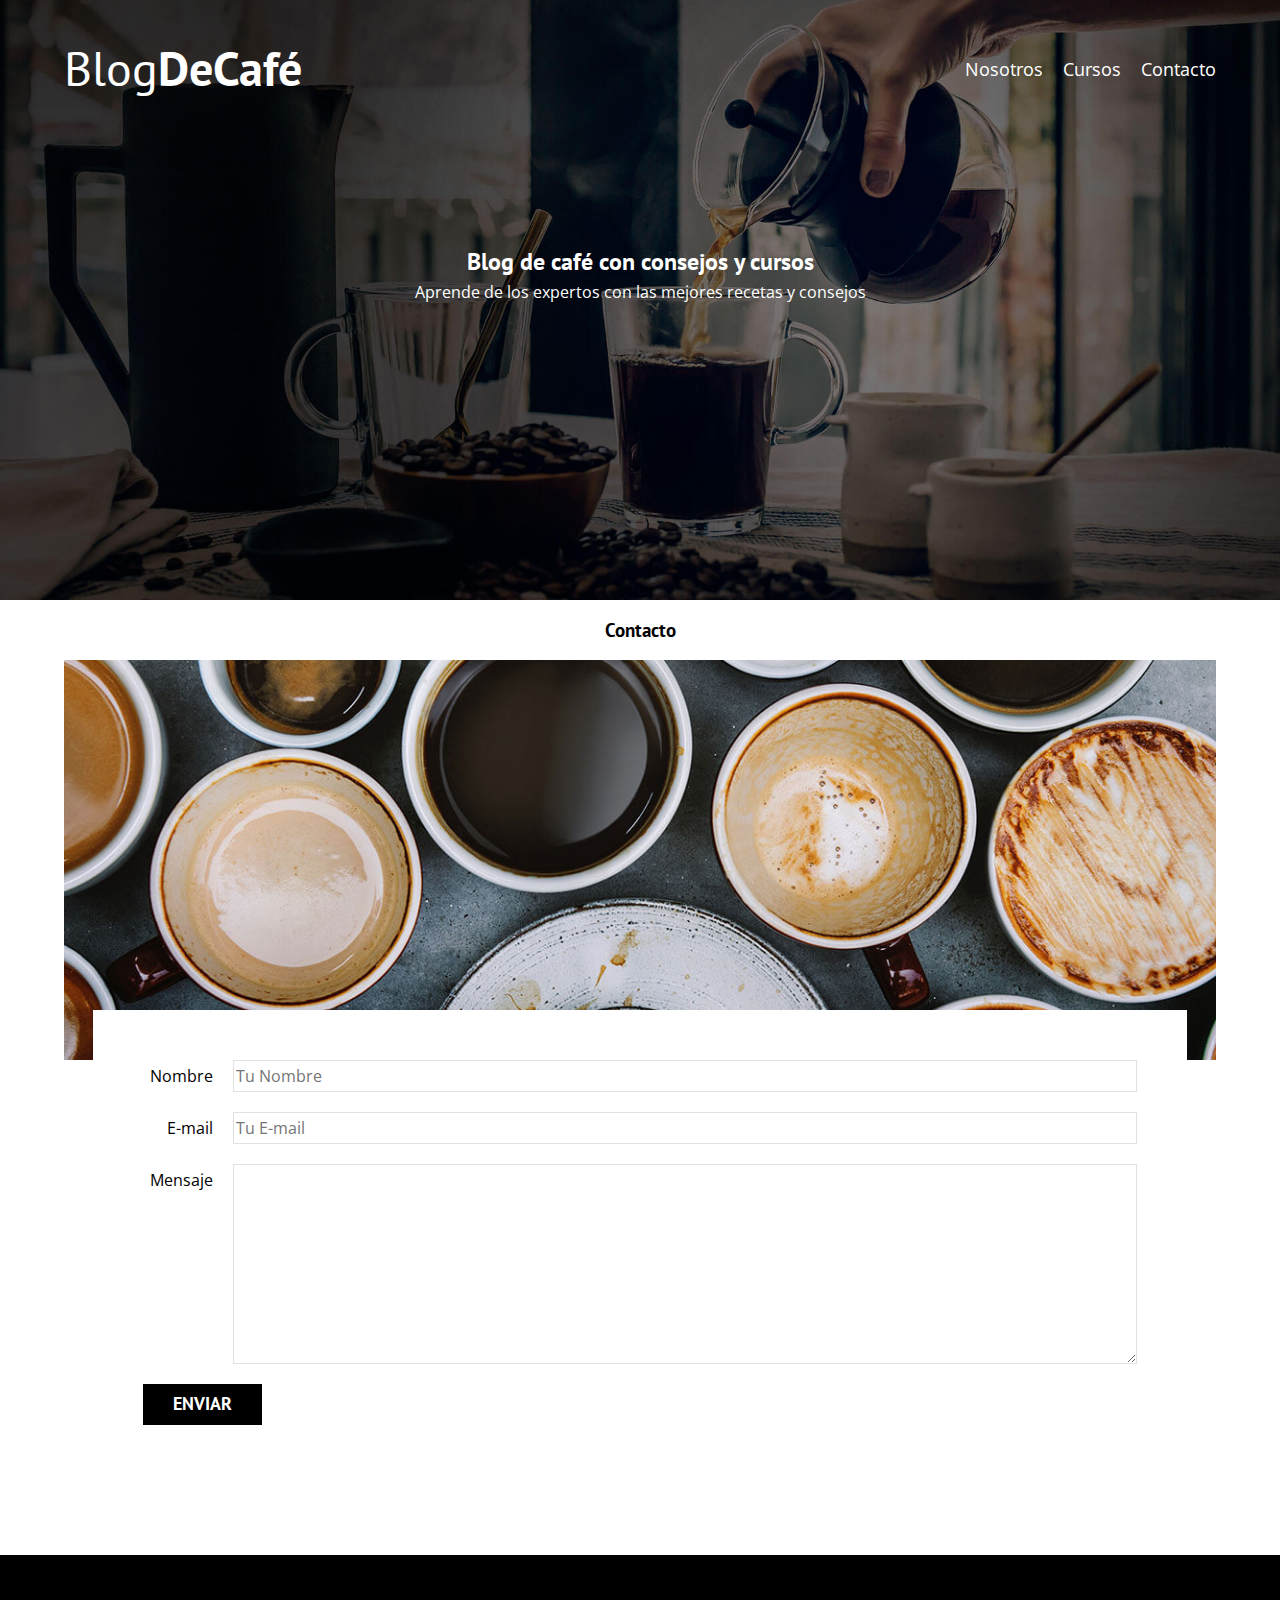
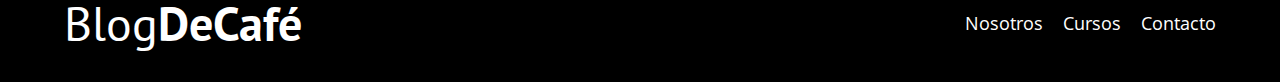
==== contacto.html @ d7cfa6a4 "first commit" ====
<!DOCTYPE html>
<html lang="en">
  <head>
    <meta charset="UTF-8" />
    <meta http-equiv="X-UA-Compatible" content="IE=edge" />
    <meta name="viewport" content="width=device-width, initial-scale=1.0" />
    <title>BlogDeCafé</title>
    <link rel="stylesheet" href="css/normalize.css" />
    <link
      href="https://fonts.googleapis.com/css2?family=Open+Sans&family=PT+Sans:wght@400;700&
    display=swap"
      rel="stylesheet"
    />
    <link rel="stylesheet" href="css/style.css" />
  </head>
  <body>
    <header class="header">
      <div class="contenedor">
        <div class="barra">
          <a class="logo" href="index.html">
            <h1 class="logo__nombre no-margin centrar-texto">
              Blog<span class="logo__bold">DeCafé</span>
            </h1>
          </a>

          <nav class="navegacion">
            <a href="nosotros.html" class="navegacion__enlace">Nosotros</a>
            <a href="cursos.html" class="navegacion__enlace">Cursos</a>
            <a href="contacto.html" class="navegacion__enlace">Contacto</a>
          </nav>
        </div>
      </div>

      <div class="header__texto">
        <h2 class="no-margin">Blog de café con consejos y cursos</h2>
        <p class="no-margin">
          Aprende de los expertos con las mejores recetas y consejos
        </p>
      </div>
    </header>
    <main class="contenedor">
      <h3 class="centrar-texto">Contacto</h3>
      <div class="contacto-bg"></div>
      <form class="formulario">
        <div class="campo">
          <label class="campo__label" for="nombre">Nombre</label>
          <input
          class="campo__field"
          type="text" 
          placeholder="Tu Nombre" 
          id="nombre" 
          />
        </div>

        <div class="campo">
          <label class="campo__label" for="email">E-mail</label>
          <input 
          class="campo__field"
          type="email" 
          placeholder="Tu E-mail" 
          id="email" 
          />
        </div>

        <div class="campo">
          <label class="campo__label" for="mensaje">Mensaje</label>
          <textarea class="campo__field campo__field--textarea"
          id="mensaje">
        </textarea>
        </div>

        <div class="campo">
          <input 
          type="submit" 
          value="Enviar" 
          class="boton boton--primario" 
          />
        </div>
      </form>
    </main>
    <footer class="footer">
      <div class="contenedor">
        <div class="barra">
          <a class="logo" href="index.html">
            <h1 class="logo__nombre no-margin centrar-texto">
              Blog<span class="logo__bold">DeCafé</span>
            </h1>
          </a>
          <nav class="navegacion">
            <a href="nosotros.html" class="navegacion__enlace">Nosotros</a>
            <a href="cursos.html" class="navegacion__enlace">Cursos</a>
            <a href="contacto.html" class="navegacion__enlace">Contacto</a>
          </nav>
        </div>
      </div>
    </footer>
  </body>
</html>
---- css/style.css ----
:root {
    --fuenteHeading: 'PT Sans', sans-serif;
    --fuenteParrafos: 'Open Sans', sans-serif;

    --primario:#784D3C;
    --gris: #e1e1e1; 
    --blanco: #ffffff;
    --negro: #000000;
}

html {
    box-sizing: border-box;
    font-size: 62.5%; /* 1 rem = 10px */
}
*, *:before, *:after {
    box-sizing: inherit;
}
body {
    font-family: var(--fuenteParrafos);
    font-size: 1.6rem;
    line-height: 2;
}
/** Globales **/
.contenedor {
    max-width: 120rem;
    width: 90%;
    margin: 0 auto;
}
a {
    text-decoration: none;
}
h1, h2, h3, h4 {
    font-family: var(--fuenteHeading);
    line-height: 1.2;
}
h1 {
    font-size: 4.8rem;
}
h2 {
    font-size: 4;
}
h3 {
    font-size: 3.2;
}
h4 {
    font-size: 2.8rem;
}
img {
    max-width: 100%;
}
/**Utilidades**/
.mt-0 {
    margin-top: 0;
}
.mb-0 {
    margin-bottom: 0;
}
.fondo-negro {
    background-color: black;
}
.letra-blanca {
    color: white;
}
.no-margin {
    margin: 0;
}

.no-padding {
    padding: 0;
}
.centrar-texto {
     text-align: center;
}
/**Header**/
.header {
    background-image: url(../img/banner.jpg) ;
    height: 60rem;
    background-size: cover;
    background-repeat: no-repeat;
    background-position: center center;
}
.header__texto {
    text-align: center;
    color: var(--blanco);
    margin-top: 5rem;
}
@media (min-width: 768px) {
    .header__texto {
        margin-top: 15rem;
    }
}
.barra {
    padding-top: 4rem;
}
@media (min-width: 768px) {
    .barra {
        display: flex;
        justify-content: space-between;
        align-items: center;
     }
}
.logo {
    color: var(--blanco);
}
.logo__nombre {
  font-weight: 400;
}
.logo__bold {
   font-weight: 700;
}
@media (min-width: 768px) {
    .navegacion {
        display:flex;
        gap: 2rem;
    }
}
.navegacion__enlace {
    display: block;
    text-align: center;
    font-size: 1.8rem;
    color: var(--blanco)
}
@media (min-width:768px) {
    .contenido-principal {
        display: grid;
        grid-template-columns: 2fr 1fr;
        column-gap: 4rem;
    }
}
.entrada {
    border-bottom: 1px solid var(--gris);
    margin-bottom: 2rem;
}
.entrada:last-of-type {
     border: none;
     margin-bottom: 0;
     padding-bottom: 50px;
}
.boton {
 display: block;
 font-family: var(--fuenteHeading);
 color: var(--blanco);
 text-align: center;
 padding: 1rem 3rem;
 font-size: 1.8rem;
 text-transform: uppercase;
 font-weight: 700;
 margin-bottom: 2rem;
 border: none;
}
@media (min-width:768px) {
    .boton {
        display: inline-block;
    }
}
.boton:hover {
    cursor: pointer;
}
.boton--primario {
 background-color: var(--negro);
}
.boton--secundario {
    background-color: var(--primario);
}
.cursos {
    list-style: none;
}
.widget-curso {
    border-bottom: 1px solid var(--gris);
    margin-bottom: 2rem;
}
.widget-curso:last-of-type {
    border: none;
    margin-bottom: 0;
}
.widget-curso__label {
     font-family: var(--fuenteHeading);
     font-weight: bold;
}
.widget-curso__info {
    font-weight: normal;
}
.widget-curso__label,
.widget-curso__info {
    font-size: 2rem;
}

.footer {
    background-color: var(--negro);
    padding-bottom: 3rem;
    margin-top: 4rem;
}
/** Sobre Nosotros **/
@media (min-width:768px) {
    .sobre-nosotros {
        display: flex;
        justify-content: space-between;
    }
    .sobre-nosotros__imagen,
    .sobre-nosotros__texto {
           flex-basis: calc(50% - 1rem);
    }
}

/** Cursos **/
.curso {
    padding: 3rem 0;
    border-bottom: 1px solid var(--gris);
}
    @media (min-width: 768px) {
        .curso {
        display: flex;
        justify-content: space-between;
        align-items: center;
        column-gap: 2rem; 
        }
    }
    /**Utilizando Grid
    @media (min-width: 768px) {
        .curso {
            display: grid;
            grid-template-columns: 1fr 2fr;
            column-gap: 2rem;
        }
    }
    **/
 
    .curso:last-of-type {
        border: none;
    }

    .curso__label {
        font-family: var(--fuenteHeading);
        font-weight: bold;
   }
    .curso__info {
       font-weight: normal;
   }
    .curso__label,
    .curso__info {
       font-size: 2rem;
   }
   /** Contacto**/

   .contacto-bg {
       background-image: url(../img/contacto.jpg);
       height: 40rem;
       background-size: cover;
       background-repeat: no-repeat;
   }
   .formulario {
       background-color: var(--blanco);
       margin: -5rem auto 0 auto;
       width: 95%;
       padding: 5rem;
   }
   .campo {
      display: flex;
      margin-bottom: 2rem;
   }
   .campo__label {
      flex: 0 0 9rem;
      text-align: right;
      padding-right: 2rem;
   }
   .campo__field {
       flex: 1;
       border: 1px solid var(--gris);
   }
   .campo__field--textarea {
       height: 20rem;
   }
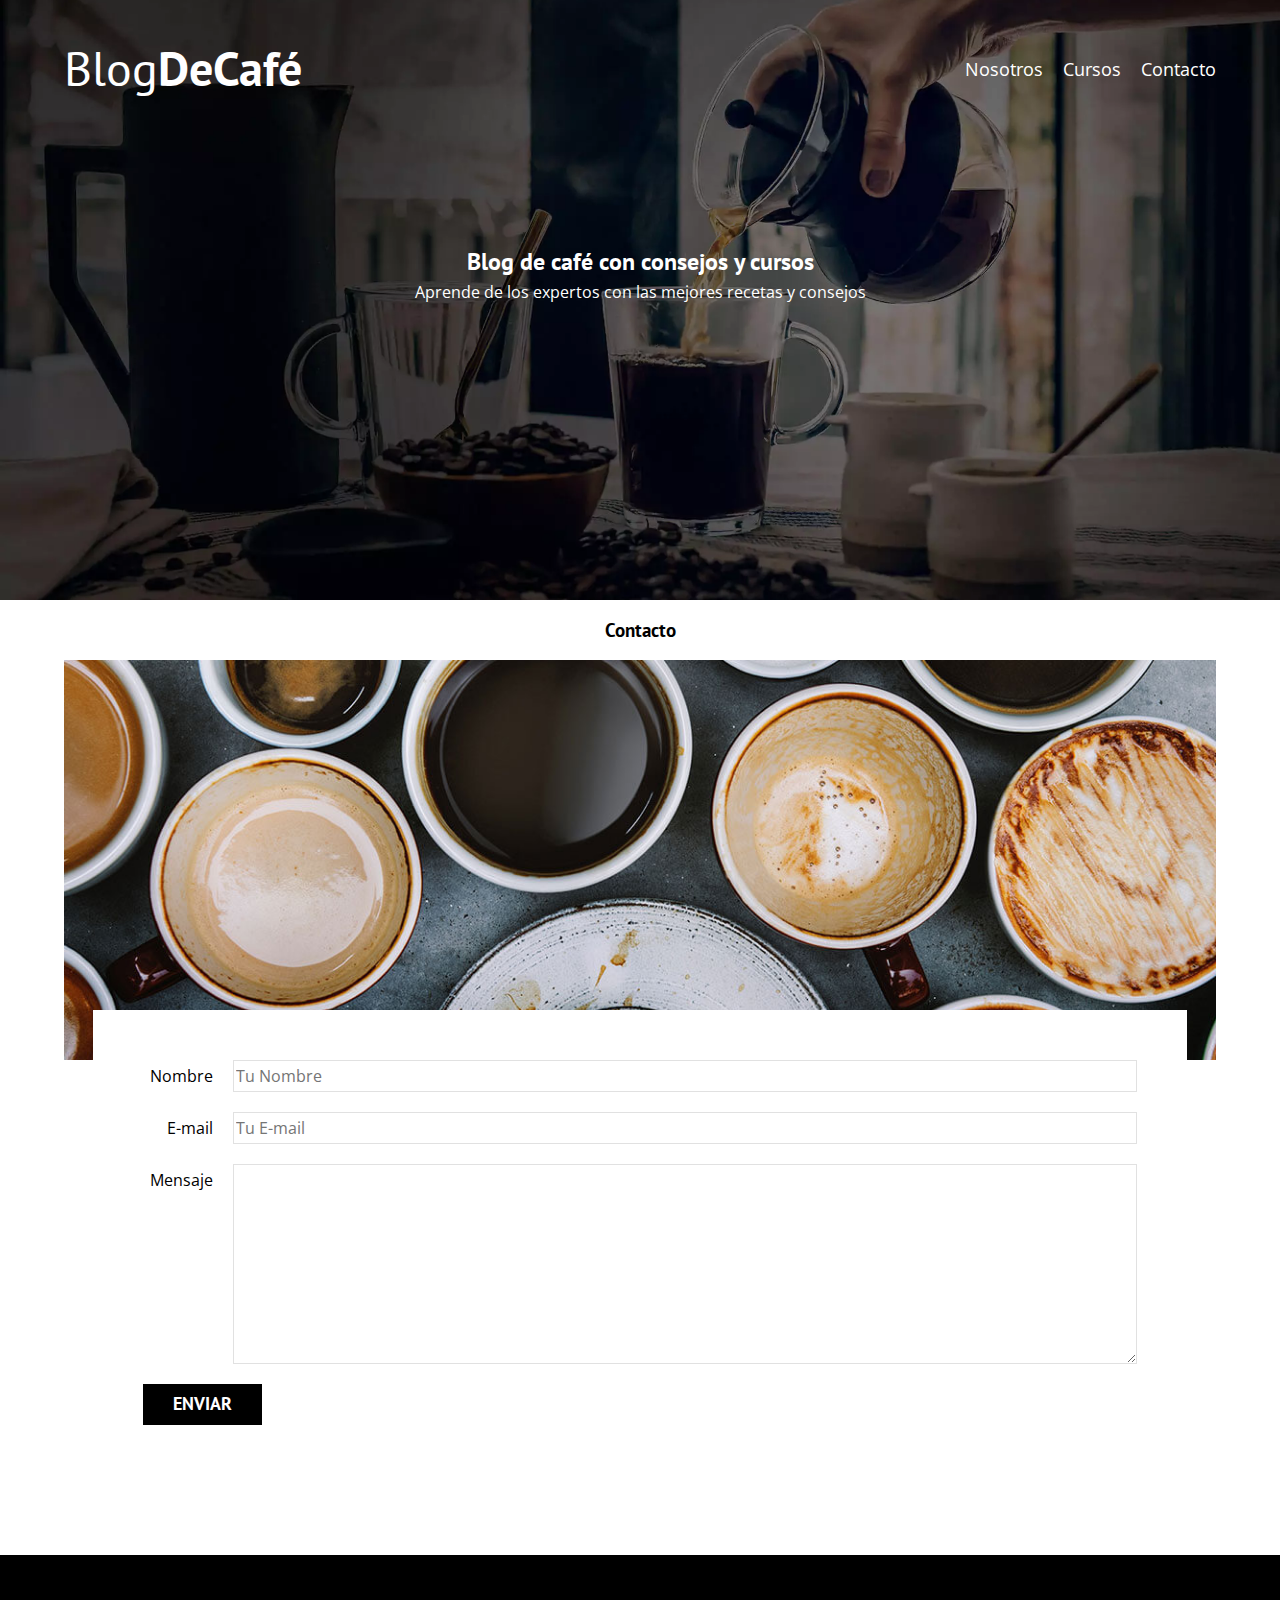
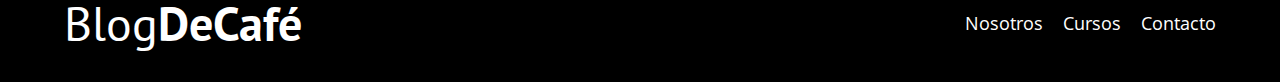
==== commit 0aa3db04: "terminado" ====
--- a/contacto.html
+++ b/contacto.html
@@ -94,5 +94,6 @@
         </div>
       </div>
     </footer>
+    <script src="js/modernizr.js"></script>
   </body>
 </html>
--- a/css/style.css
+++ b/css/style.css
@@ -72,8 +72,13 @@
      text-align: center;
 }
 /**Header**/
+.webp .header {
+    background-image: url(../img/banner.webp) ;
+}
+.no-webp .header {
+    background-image: url(../img/banner.jpg) ;
+}
 .header {
-    background-image: url(../img/banner.jpg) ;
     height: 60rem;
     background-size: cover;
     background-repeat: no-repeat;
